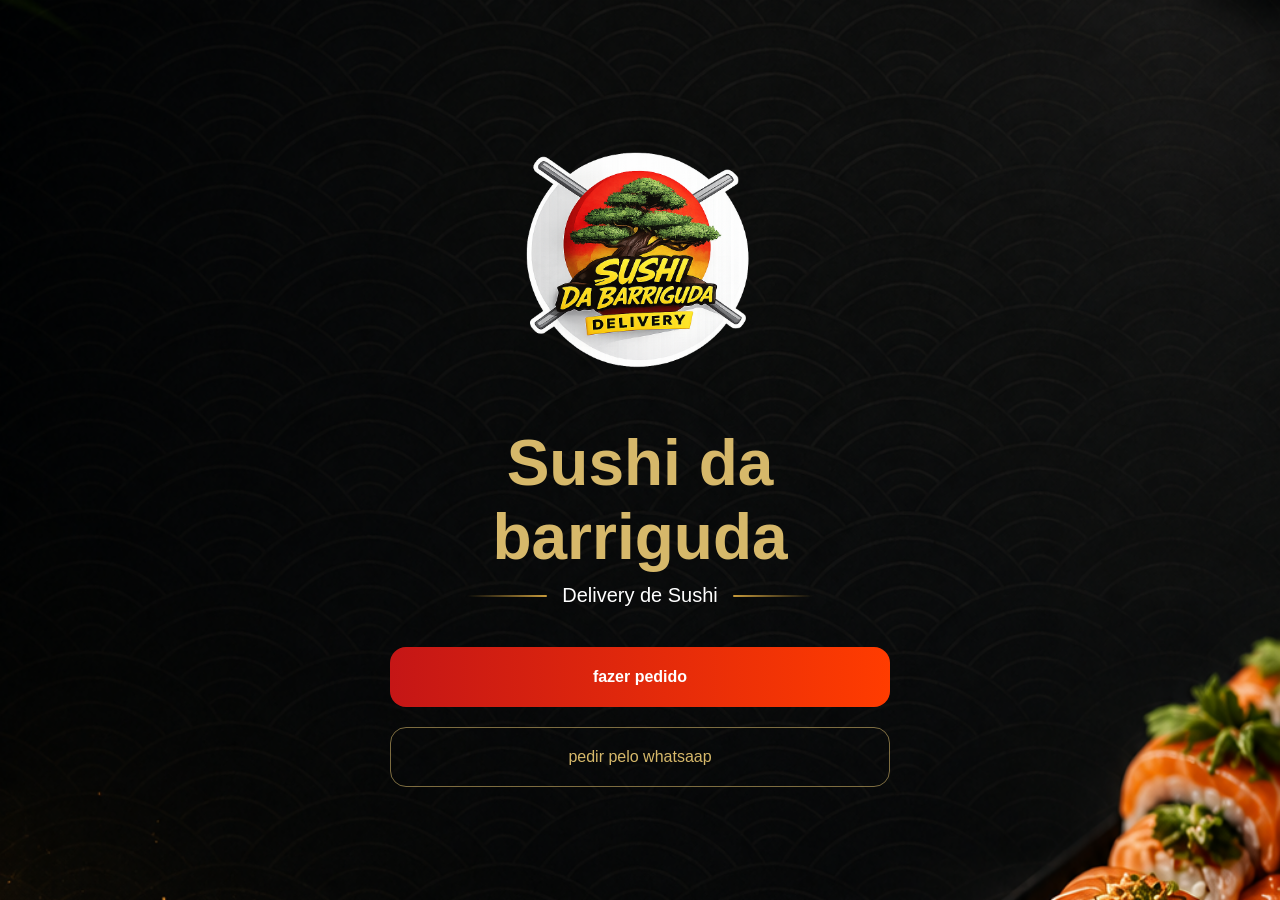
==== index.html @ 2267fc34 "primeiro commit" ====
<!DOCTYPE html>
<html lang="pt-br">
<head>
    <meta charset="UTF-8">
    <meta name="viewport" content="width=device-width, initial-scale=1.0">
    <title>Sushi da barriguda</title>
    <link rel="stylesheet" href="style.css">
</head>
<body>
    <section class="hero">
        <div class="container">
            <img src="logo.png" class="logo">
             <h1>Sushi da barriguda</h1>
             <p class="delivery">Delivery de Sushi</p>
             <div class="btn">
            <a class="btn" href="cardapio.html"><button class="pedido">
                    fazer pedido
                </button>
            </a>

               
                    <button class="whatsaap">
                        pedir pelo whatsaap
                        
                    </button>
             </div> 

        </div>
    </section>
   
</body>
</html>
---- style.css ----
* {
    margin: 0;
    padding: 0;
    box-sizing: border-box;
}

html {
    min-height: 100%;
}

body {
    font-family: sans-serif;
    background-image: url(./fundo.png);
    color: white;
    overflow-x: hidden;
    background-attachment: fixed;
    min-height: 100%;
    background-repeat: no-repeat;
    background-size: cover;
    background-position: center;
    min-height: 100vh;
}


.hero {
    min-height: 100vh;
    display: flex;
    justify-content: center;
    align-items: center;
    padding: 40px 20px;

    background-size: cover;

    position: relative;

}

.container {
    position: relative;
    z-index: 2;
    width: 100%;
    max-width: 500px;
    display: flex;
    flex-direction: column;
    align-items: center;
    text-align: center;
}

.logo {
    width: 500px;
    margin-bottom: 20px;

}

.container h1 {
    font-size: clamp(2rem, 5vw, 4rem);
    color: #d6b86a;
    margin-bottom: 10px;
    margin-top: -40px;
}

.delivery {
    display: flex;
    align-items: center;
    gap: 15px;
    margin-bottom: 40px;
    font-size: 1.25rem;
}

.delivery::before,
.delivery::after {
    content: "";
    width: 80px;
    height: 2px;
    border-radius: 10px;
}

.delivery::before {
    background: linear-gradient(to right, transparent, #c89b3c);

}

.delivery::after {
    background: linear-gradient(to left, transparent, #c89b3c);
}

.btn {
    width: 100%;
    display: flex;
    gap: 20px;
    flex-direction: column;
    text-decoration: none;
}

.pedido {
    height: 60px;
    border: none;
    border-radius: 16px;
    background: linear-gradient(to right, #c51616, #ff3c00);
    color: white;
    font-size: 1rem;
    font-weight: bold;
    cursor: pointer;
    transition: 0.3s;
}

.whatsaap {
    height: 60px;
    background: transparent;
    border: 1px solid rgba(245, 210, 122, 0.493);
    border-radius: 16px;
    color: #d6b86a;
    font-size: 1rem;
    cursor: pointer;
    transition: 0.3s;
}

button:hover {

    transform:
        translateY(-5px) scale(1.02) rotateX(5deg);

    box-shadow:
        0 10px 25px rgba(0, 0, 0, 0.4),
        0 0 20px rgba(245, 210, 122, 0.12);

}

.cardapio {
    width: 100%;
    padding: 8px 3% 120px;
    
    background-size: cover;
    background-position: center;
    position: relative;
    background-repeat: no-repeat;
}

.conteiner::before {
    content: "";
    position: absolute;
    top: 0;
    left: 0;
    right: 0;
    bottom: 0;
    backdrop-filter: blur(8px);
    z-index: 1;
}

.titulo-cardapio {

    text-align: center;

    margin-bottom: 70px;

}

.subtitulo-cardapio {

    color: #d6b86a;

    font-size: 18px;

    letter-spacing: 3px;

    text-transform: uppercase;
    padding: 5% 0 0;
}


.container-cards {

    display: grid;

    grid-template-columns:
        repeat(auto-fit, minmax(280px, 1fr));

    gap: 30px;

}

.card {
    background: transparent;

    border: #c89b3c;

    border-radius: 25px;

    padding: 25px;

    transition: 0.4s;

}

.card:hover {

    transform:
        translateY(-10px) scale(1.02);

    border-color: rgba(194, 156, 62, 0.849);

    box-shadow:
        0 10px 30px rgba(0, 0, 0, 0.5);

}

.card img {

    width: 100%;

    border-radius: 18px;

    margin-bottom: 20px;

}

.card h3 {

    color: white;

    font-size: 28px;

    margin-bottom: 10px;

}

.card p {

    color: #bdbdbd;

    line-height: 1.6;

    margin-bottom: 20px;

}

.card span {

    color: #d6b86a;

    font-size: 28px;

    font-weight: bold;

}

.card button {

    width: 70%;

    height: 55px;

    margin-top: 20px;

    background: transparent;

    border: 1px solid rgba(214, 184, 106, 0.3);

    border-radius: 14px;

    color: #d6b86a;

    cursor: pointer;

    transition: 0.3s;

    margin: 8px;

}

.card button:hover {

    background: rgba(214, 184, 106, 0.08);

    transform: translateY(-2px);

}

header {

    width: 100%;

    padding: 20px 8% 8px;

    display: flex;

    align-items: center;

    justify-content: space-between;

    top: 0;
    left: 0;

    z-index: 1000;

    backdrop-filter: blur(10px);

    background:
        rgba(0, 0, 0, 0.2);

    border-bottom:
        1px solid rgba(245, 210, 122, 0.08);
}

.logo-area {

    display: flex;

    align-items: center;

    gap: 0;

}


.logo-area img {

    position: relative;
    left: 1px;
    top: 10px;

    width: 130px;
    padding: 0;
    margin: 0;
}

.logo-area h2 {

    color: #d6b86a;

    font-size: 1.5rem;

    font-weight: bold;

    margin-left: -5px;

    padding: 0;

    margin: 5px 10px 0 5px;

}

nav {
    display: flex;
    gap: 12px;

    overflow-x: auto;
    padding: 15px;

    margin-top: 20px;
    margin-bottom: 30px;

    backdrop-filter: blur(10px);

    border-bottom: 1px solid rgba(214, 184, 106, 0.3);

    scrollbar-width: none;
}

nav a {
    text-decoration: none;
    color: white;

    padding: 12px 22px;

    border-radius: 999px;

    background: rgba(255, 255, 255, 0.05);

    border: 1px solid rgba(255, 255, 255, 0.08);

    white-space: nowrap;

    transition: 0.3s ease;

    font-weight: 500;

    box-shadow: 0 0 15px rgba(0, 0, 0, 0.3);
}

nav a::after {

    content: "";

    position: absolute;

    left: 0;
    bottom: -8px;

    width: 0%;

    height: 2px;

    background:
        linear-gradient(to right,
            #c89b3c,
            transparent);

    transition: 0.4s;
}

nav a:hover::after {
    background: #d6b86a;
    color: black;
}

nav a.active {
    background: #d6b86a;
    color: black;
}

nav::-webkit-scrollbar {
    display: none;
}

.cart {
    position: absolute;
    top: 15px;
    right: 15px;

    width: 45px;
    height: 45px;

    display: flex;
    align-items: center;
    justify-content: center;

    background: rgba(255, 255, 255, 0.1);
    border-radius: 10px;
    cursor: pointer;
}

.cart i {
    font-size: 22px;
}


@media (max-width: 768px) {
    .card-link {
        display: flex;
        align-items: center;
        text-decoration: none;
        color: inherit;
    }

    .card-info {
        padding: 20px;
    }

    header {
        padding: 0;
    }

    nav {
        gap: 6px;
        padding: 0 3%;
        margin-top: 5px;
    }

    nav a {
        flex: 0 0 auto;

        padding: 8px 15px;

        font-size: 0.9rem;

        white-space: nowrap;

    }

    .container-cards {
        grid-template-columns: 1fr;
        gap: 25px;
        padding: 0 8px;

    }

    .card {
        display: flex;
        gap: 10px;
        align-items: center;
        margin-top: 50px;
        flex-direction: row;
        background: rgba(255, 255, 255, 0.05);
        border: 1px solid #d6b76a41;


        padding: 3px;
        border-radius: 16px;
    }

    .card img {
        width: 120px;
        height: 95px;
        object-fit: cover;
        margin: 15px;
        border-radius: 12px;
    }

    .card-info {
        width: 100%;
        flex: 1;
        overflow-wrap: break-word;
        display: flex;
        flex-direction: column;
        justify-content: center;
        padding: 10px;
        gap: 5px;
    }

    .card-info h3 {
        font-size: 25px;
        margin-bottom: 5px;
        color: #d6b86a;
    }

    .card-info p {
        font-size: 13px;
        line-height: 1.4;
        margin-bottom: 5px;
        color: #cfcfcf;
    }

    span.preco {
        font-size: 20px;
        font-weight: bold;
    }

    .card span {
        font-size: 20px;
    }

    .card h3 {
        font-size: 18px;
        margin-bottom: 0 0 4px 0;
    }

    .card p {
        font-size: 12px;
        line-height: 1.5;
        margin-bottom: 8px;
        color: #cfcfcf;
    }

    .preco {
        margin-bottom: 8px;
        font-weight: bold;
    }

    .card button {
        width: 125px;
        height: 25px;
        font-size: 0.9rem;
    }

    .subtitulo-cardapio {
        padding: 20px 0 0;
        margin: 0;
        margin-bottom: 40px;
    }

    .produto-imagem {
        width: 100%;
        height: 230px;
    }

    .logo-area h2 {
        font-size: 1.4rem;
        margin-left: -15px;
        padding: 0;
    }

    .cart {
        position: absolute;
        top: 22px;
    }

    .btn-produto {
        padding: 10px;
        position: absolute;
        margin-bottom: 0;
        margin-top: 650px;
        margin-left: 27%;
        background: rgba(255, 255, 255, 0.05);
        border: 1px solid #d6b76a41;
        border-radius: 16px;
        color: #d6b86a;
    }

    .cards {
        display: flex;
        align-items: center;

        flex-direction: row;
        padding: 3px;
        border-radius: 16px;
    }



    .opcional {
        display: flex;
        flex-direction: column;
        gap: 5px;
        border-radius: 10px;
        padding: 10px;
    }

    .divider {
        border-top: 1px solid rgba(255, 255, 255, 0.202);
        margin: 14px 0;
    }

    .preco {
        color: #d6b86a;
        font-size: 20px;
    }

    .extras {
        font-size: 17px;
        text-transform: uppercase;
        color: #d6b86a;
    }

    .extras p {
        font-size: 10px;
        color: #cfcfcf;
        margin-top: 5px;
    }

    .extras-section {
        margin-top: 15px;
        
    }

    .extra-item {
        display: flex;
        justify-content: space-between;
        align-items: center;
        padding: 12px 0;
        border-bottom: 1px solid rgba(255, 255, 255, 0.08);
        margin-right: 55px;
    }

    .extra-left {
        display: flex;
        align-items: center;
        gap: 10px;
    }

    .extra-left span {
        color: white;
        font-size: 14px;
    }

    .extra-price {
        color: #d6b86a;
        font-size: 14px;
        font-weight: 600;
    }

    .extra-item input[type="radio"] {
        accent-color: #d6b86a;
    }

    .obs {
        font-size: 19px;
        margin-top: 20px;
        color: #d6b86a;
        text-transform: uppercase;
    }

    .obs p {
        font-size: 10px;
        color: #cfcfcf;
        margin-top: 5px;
    }
}
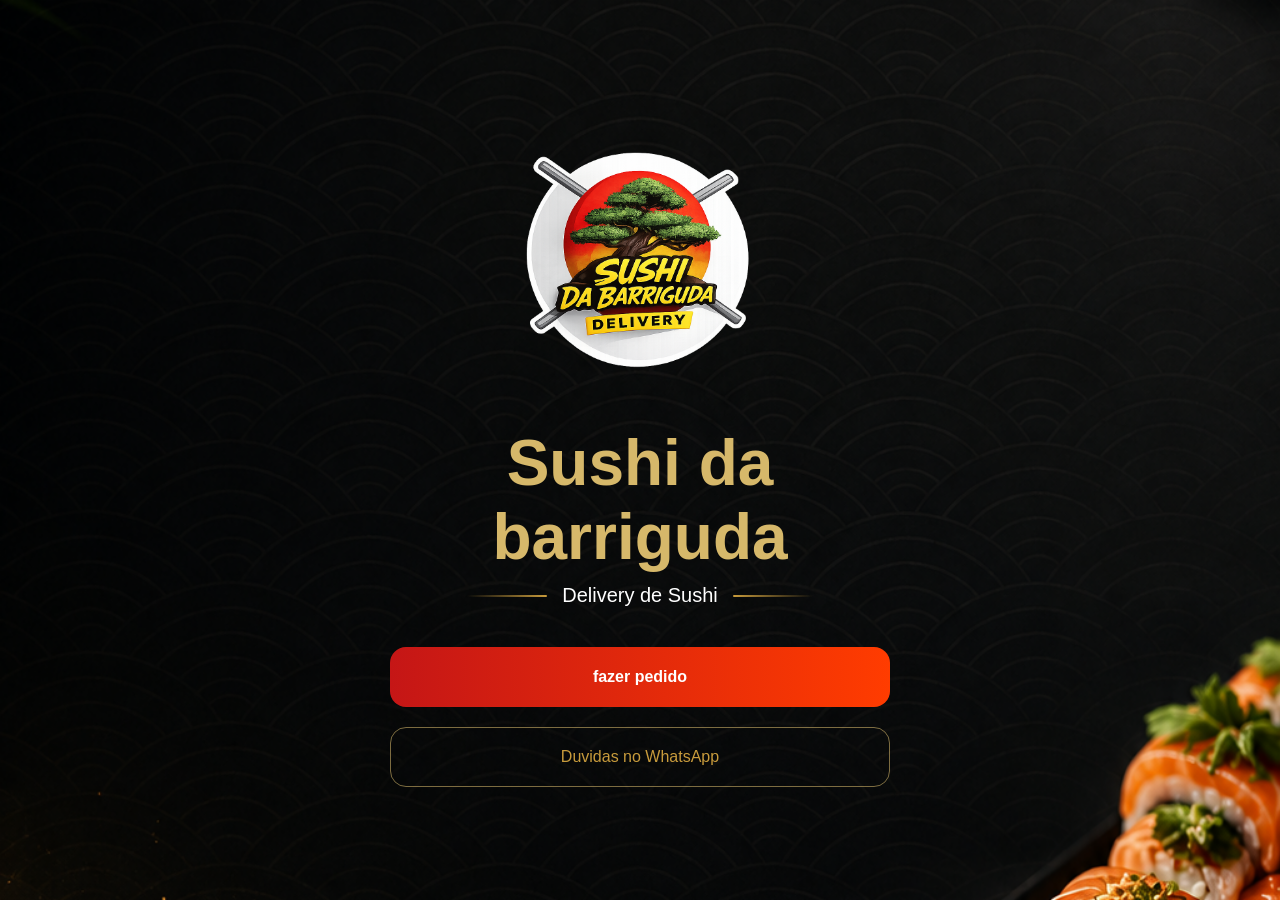
==== commit b0edaa09: "ajuste html" ====
--- a/index.html
+++ b/index.html
@@ -20,8 +20,7 @@
 
                
                     <button class="whatsaap">
-                        pedir pelo whatsaap
-                        
+                        Duvidas no WhatsApp
                     </button>
              </div> 
 
--- a/style.css
+++ b/style.css
@@ -4,21 +4,18 @@
     box-sizing: border-box;
 }
 
-html {
-    min-height: 100%;
-}
-
+html,
 body {
+    margin: 0;
     font-family: sans-serif;
     background-image: url(./fundo.png);
     color: white;
     overflow-x: hidden;
-    background-attachment: fixed;
     min-height: 100%;
     background-repeat: no-repeat;
     background-size: cover;
     background-position: center;
-    min-height: 100vh;
+    min-height: 100%;
 }
 
 
@@ -28,16 +25,13 @@
     justify-content: center;
     align-items: center;
     padding: 40px 20px;
-
     background-size: cover;
-
-    position: relative;
-
+    position: relative;
 }
 
 .container {
     position: relative;
-    z-index: 2;
+    z- index: 2;
     width: 100%;
     max-width: 500px;
     display: flex;
@@ -109,7 +103,7 @@
     background: transparent;
     border: 1px solid rgba(245, 210, 122, 0.493);
     border-radius: 16px;
-    color: #d6b86a;
+    color: #c89b3c;
     font-size: 1rem;
     cursor: pointer;
     transition: 0.3s;
@@ -129,7 +123,6 @@
 .cardapio {
     width: 100%;
     padding: 8px 3% 120px;
-    
     background-size: cover;
     background-position: center;
     position: relative;
@@ -216,7 +209,7 @@
 
 .card h3 {
 
-    color: white;
+    color: #d6b86a;
 
     font-size: 28px;
 
@@ -293,7 +286,7 @@
 
     z-index: 1000;
 
-    backdrop-filter: blur(10px);
+
 
     background:
         rgba(0, 0, 0, 0.2);
@@ -504,7 +497,7 @@
         display: flex;
         flex-direction: column;
         justify-content: center;
-        padding: 10px;
+        padding: 07px;
         gap: 5px;
     }
 
@@ -532,7 +525,7 @@
 
     .card h3 {
         font-size: 18px;
-        margin-bottom: 0 0 4px 0;
+        
     }
 
     .card p {
@@ -630,7 +623,7 @@
 
     .extras-section {
         margin-top: 15px;
-        
+
     }
 
     .extra-item {
@@ -675,4 +668,728 @@
         color: #cfcfcf;
         margin-top: 5px;
     }
-}+
+}
+
+/*mobile first*/
+
+* {
+    padding: 0;
+    margin: 0;
+    box-sizing: border-box;
+}
+
+
+html,
+body {
+    min-height: 100vh;
+    background-image: url(fundo.png);
+    background-size: cover;
+    background-position: center;
+    background-repeat: no-repeat;
+    font-family: sans-serif;
+}
+
+/*container*/
+
+.carrinho {
+    width: 100%;
+    max-width: 430px;
+    margin: auto;
+    padding: 20px;
+}
+
+
+/*header*/
+
+.topo {
+    display: flex;
+    justify-content: space-between;
+    align-items: center;
+    margin-top: 10px;
+}
+
+.voltar,
+.limpar {
+    background: none;
+    border: none;
+    color: #c89b3c;
+    font-size: 24px;
+    cursor: pointer;
+}
+
+.topo h1 {
+    color: #c89b3c;
+    font-size: 2rem;
+    font-weight: 700;
+}
+
+/*logo*/
+
+.logo-container {
+    position: relative;
+    display: flex;
+    justify-content: center;
+    align-items: center;
+    margin: 25px 0;
+}
+
+.logo-container img {
+    width: 100px;
+    z-index: 2;
+    position: relative;
+    background: transparent;
+    padding: 0;
+}
+
+/*linha*/
+
+.linha {
+    padding: 1px;
+    position: absolute;
+    top: 50%;
+    z-index: 1;
+    width: 100%;
+    height: 1px;
+    background: linear-gradient(to right,
+            transparent,
+            #c89b3c,
+            transparent);
+    transform: translateY(-50%);
+    margin-bottom: 25px;
+}
+
+/*produtos*/
+
+.lista-produtos {
+    margin-top: -1px;
+}
+
+.item {
+
+    display: flex;
+
+    align-items: center;
+
+    gap: 15px;
+
+    padding: 15px;
+
+    margin-bottom: 5px;
+
+    border-radius: 18px;
+
+    background: transparent;
+
+    border: 1px solid #c89c3c2e;
+
+
+}
+
+.item img {
+
+    width: 90px;
+
+    height: 90px;
+
+    border-radius: 12px;
+
+    object-fit: cover;
+}
+
+/*informações*/
+
+.info {
+    flex: 1;
+}
+
+.info h2 {
+    color: #c89b3c;
+
+    font-size: 1.2rem;
+
+    margin-bottom: 5px;
+}
+
+.info p {
+    color: #cfcfcf;
+
+    font-size: .85rem;
+
+    margin-bottom: 10px;
+}
+
+.quantidade {
+    display: flex;
+
+    align-items: center;
+
+    gap: 12px;
+}
+
+.quantidade button {
+
+    width: 30px;
+
+    height: 30px;
+
+    border-radius: 8px;
+
+    border: 1px solid rgba(214, 184, 106, .4);
+
+    background: none;
+
+    color: #c89b3c;
+}
+
+.preco {
+
+    color: white;
+
+    font-weight: bold;
+
+    font-size: 1.1rem;
+}
+
+
+/*linha PREÇO*/
+
+.linha-preco {
+
+    display: flex;
+
+    justify-content: space-between;
+
+    align-items: center;
+
+    margin-bottom: 12px;
+
+    color: #d8d8d8;
+
+    font-size: .95rem;
+}
+
+.divisor {
+
+    height: 1px;
+
+    margin: 15px 0;
+
+    background: linear-gradient(to right,
+            transparent,
+            #c89b3c,
+            transparent);
+}
+
+.total {
+    color: #c89b3c;
+
+    display: flex;
+
+    justify-content: space-between;
+
+    align-items: center;
+}
+
+.total span:first-child {
+
+    font-size: 1.4rem;
+
+    font-weight: 600;
+}
+
+/*botões*/
+
+.botoes{
+    position: fixed;
+    bottom: 0;
+    left: 0;
+    width: 100%;
+    padding: 15px;
+    z-index: 1000;
+}
+
+.btn-finalizar {
+    display: flex;
+    justify-content: center;
+    align-items: center;
+    background: linear-gradient(to left,
+            #a50e12,
+            #c9171d90,
+            #e3262f);
+
+    box-shadow: 0 8px 20px rgba(201, 23, 29, 0.35);
+    padding: 17px;
+    margin-top: 12px;
+    border-radius: 16px;
+}
+
+.btn-finalizar h1 {
+    font-size: 16px;
+    font-weight: bold;
+}
+
+.btn-finalizar a{
+    text-decoration: none;
+    color: inherit;
+}
+
+.btn-comprando {
+    color: #c89b3c;
+    display: flex;
+    justify-content: center;
+    align-items: center;
+    background: transparent;
+    border-radius: 16px;
+    border: 1px solid #c89c3c9d;
+    padding: 17px;
+    margin-top: 9px;
+}
+
+/*link carrinho*/
+
+.cart a {
+    text-decoration: none;
+    color: inherit;
+}
+
+.voltar a {
+    text-decoration: none;
+    color: inherit;
+}
+
+
+
+
+/*tela pagamento*/
+
+* {
+    padding: 0;
+    margin: 0;
+    box-sizing: border-box;
+}
+
+
+html,
+body {
+    min-height: 100vh;
+    background-image: url(fundo.png);
+    background-size: cover;
+    background-position: center;
+    background-repeat: no-repeat;
+    font-family: sans-serif;
+}
+
+.pagamento {
+    width: 100%;
+    max-width: 430px;
+    margin: auto;
+    padding: 20px;
+}
+
+/*header*/
+
+.top {
+    position: relative;
+    display: flex;
+    flex-direction: column;
+    align-items: center;
+    padding-top: 0;
+    padding-bottom: 20px;
+    background: none;
+}
+
+.top a {
+    position: absolute;
+    color: #d6b86a;
+    left: 2px;
+    top: 5%;
+
+    width: 45px;
+    height: 45px;
+
+    display: flex;
+    align-items: center;
+    justify-content: center;
+
+    text-decoration: none;
+}
+
+.top img {
+    width: 130px;
+}
+
+.top h2 {
+    margin-top: -9px;
+    color: #c89b3c;
+    text-align: center;
+    font-weight: 800;
+}
+
+.top p {
+    font-size: 12px;
+    color: rgb(255, 241, 241);
+}
+
+.dourada {
+    display: flex;
+    align-items: center;
+    justify-content: center;
+    gap: 15px;
+}
+
+.dourada p {
+    margin: 0;
+}
+
+.dourada::before,
+.dourada::after {
+    content: "";
+    display: block;
+    width: 60px;
+    height: 2px;
+    border-radius: 10px;
+}
+
+.dourada::before {
+    background: linear-gradient(to right, transparent, #c89b3c);
+}
+
+.dourada::after {
+    background: linear-gradient(to left, transparent, #c89b3c);
+}
+
+
+
+.endereco {
+    margin-top: 7px;
+    display: flex;
+    border-radius: 12px;
+    border: 1px solid #bdbdbd28;
+    background: linear-gradient(135deg,
+            #131313 0%,
+            #171717 50%,
+            #121315 100%);
+
+    border: 1px solid rgba(212, 160, 23, 0.25);
+    padding: 9px;
+}
+
+.endereco h2 {
+    position: relative;
+    margin-right: 500px;
+    margin-left: 29px;
+    color: #c89b3c;
+    font-size: 15px;
+}
+
+.endereco p {
+    margin-top: 2%;
+    font-size: 11px;
+    margin-left: 29px;
+    color: rgba(255, 255, 255, 0.622);
+}
+
+.endereco a {
+    text-decoration: none;
+    color: #c89b3c;
+}
+
+.material-symbols-outlined {
+    position: relative;
+
+}
+
+/*entrega ou retirada*/
+
+.tipo-entrega {
+    background: linear-gradient(135deg,
+            #131313 0%,
+            #1717177c 50%,
+            #121315 100%);
+
+    border: 1px solid rgba(212, 160, 23, 0.25);
+
+    border-radius: 12px;
+
+    margin-top: 9px;
+
+}
+
+.tipo-entrega h1 {
+    color: #c89b3c;
+    font-size: 15px;
+    margin-bottom: -5px;
+    margin-top: 15px;
+    margin-left: 8%;
+    line-height: 1.5;
+}
+
+.opcoes {
+    display: flex;
+    gap: 0;
+}
+
+.opcao {
+    position: relative;
+    text-align: center;
+    display: flex;
+    justify-content: center;
+    flex: 1;
+    height: 75px;
+    background: none;
+    border: 1px solid rgba(212, 160, 23, 0.25);
+    border-radius: 12px;
+    margin: 13px;
+    gap: 15px;
+    align-items: center;
+}
+
+.textos {
+    flex-direction: column;
+    display: flex;
+    gap: 5px;
+}
+
+.opcao h2 {
+    position: relative;
+    right: 19%;
+    margin: 0;
+    color: #c89b3c;
+    font-size: 12px;
+    margin-bottom: 7px;
+}
+
+.opcao p {
+    color: #bdbdbd;
+    position: relative;
+    right: 1%;
+    font-size: 11px;
+}
+
+/*icone*/
+
+.icone {
+    width: 30px;
+    height: 30px;
+    display: flex;
+    align-items: center;
+    justify-content: center;
+
+    color: #bdbdbd;
+    border-radius: 50%;
+
+    
+    font-size: 30px;
+}
+
+.radio {
+    position: absolute;
+    top: 5px;
+    right: 5px;
+
+    width: 10px;
+    height: 10px;
+
+    border: 2px solid #c89b3c;
+    border-radius: 50%;
+}
+
+/*sessão pagamento*/
+
+.forma-pagamento {
+    background: linear-gradient(135deg,
+            #131313 0%,
+            #1717177c 50%,
+            #121315 100%);
+
+    border: 1px solid rgba(212, 160, 23, 0.25);
+
+    padding: 18px;
+    border-radius: 12px;
+    margin-top: 9px;
+}
+
+.forma-pagamento h1 {
+    position: relative;
+    top: 0px;
+    font-size: 15px;
+    color: #c89b3c;
+    margin-left: 8%;
+
+}
+
+.forma-pagamento span {
+    font-size: 10px;
+    color: #bdbdbd;
+    line-height: 1.9;
+    margin-left: 8%;
+}
+
+.pagamentos {
+    display: flex;
+    gap: 5px;
+}
+
+.pagament {
+    flex: 1;
+    background: linear-gradient(135deg,
+            #131313 0%,
+            #1717177c 50%,
+            #121315 100%);
+
+    border: 1px solid rgba(212, 160, 23, 0.25);
+
+    border-radius: 10px;
+    padding: 1px;
+    position: relative;
+    display: flex;
+    flex-direction: column;
+    align-items: center;
+    justify-content: center;
+    gap: 5px;
+    min-height: 100px;
+}
+
+.pagamento h2 {
+    text-align: center;
+    color: #c89b3c;
+    font-size: 13px;
+    margin: 0;
+}
+
+.pagamento p {
+    text-align: center;
+    font-size: 12px;
+    color: #bdbdbd;
+
+}
+
+/*icone*/
+
+.material-symbols-outlined.icone-pagamento {
+    display: flex;
+    justify-content: center;
+    width: 40px;
+    height: 40px;
+    font-size: 20px;
+    color: #bdbdbd;
+    text-align: center;
+    align-items: center;
+}
+
+.radio {
+    position: absolute;
+    top: 5px;
+    right: 5px;
+
+    width: 10px;
+    height: 10px;
+
+    border: 2px solid #d4a04b;
+    border-radius: 50%;
+}
+
+/*resumo*/
+
+.resumo {
+    padding: 20px;
+    margin-top: 9px;
+    background: linear-gradient(135deg,
+            #131313 0%,
+            #1717177c 50%,
+            #121315 100%);
+
+    
+
+    border-radius: 10px;
+
+}
+
+.resumos {
+   
+    margin-top: 9px;
+    background: linear-gradient(135deg,
+            #131313 0%,
+            #1717177c 50%,
+            #121315 100%);
+
+    
+
+    border-radius: 10px;
+
+}
+
+.total span{
+    padding: 10px;
+}
+
+/*tempo de entrega*/
+
+.tempo-entrega {
+    display: flex;
+    background: linear-gradient(135deg,
+            #131313 0%,
+            #1717177c 50%,
+            #121315 100%);
+
+    border: 1px solid rgba(212, 160, 23, 0.25);
+
+    border-radius: 10px;
+
+    padding: 12px;
+    gap: 25px;
+    margin-top: 9px;
+}
+
+.tempo-entrega h2 {
+    position: relative;
+    margin-right: 160px;
+}
+
+.paragrafos {
+    position: absolute;
+    display: flex;
+    padding: 18px;
+    gap: 7px;
+    margin-left: 25px;
+}
+
+.paragrafos .um {
+    color: white;
+    font-size: 12px;
+}
+
+/*icone tempo*/
+
+.icone-tempo {
+
+    font-size: 32px;
+    color: #d4a04b;
+}
+
+/*botão*/
+
+.botao{
+    text-align: center;
+    background-color: #8b0000;
+    padding: 17px;
+    border-radius: 11px;
+    margin-top: 17px;
+}
+
+.botao button{
+    font-size: 13px;
+    background: transparent;
+    border: none;
+    color: white;
+    font-weight: 700;
+}
+
+.rodap p{
+    color: #c89b3c;
+    margin-top: 20px;
+}
+
+
+
